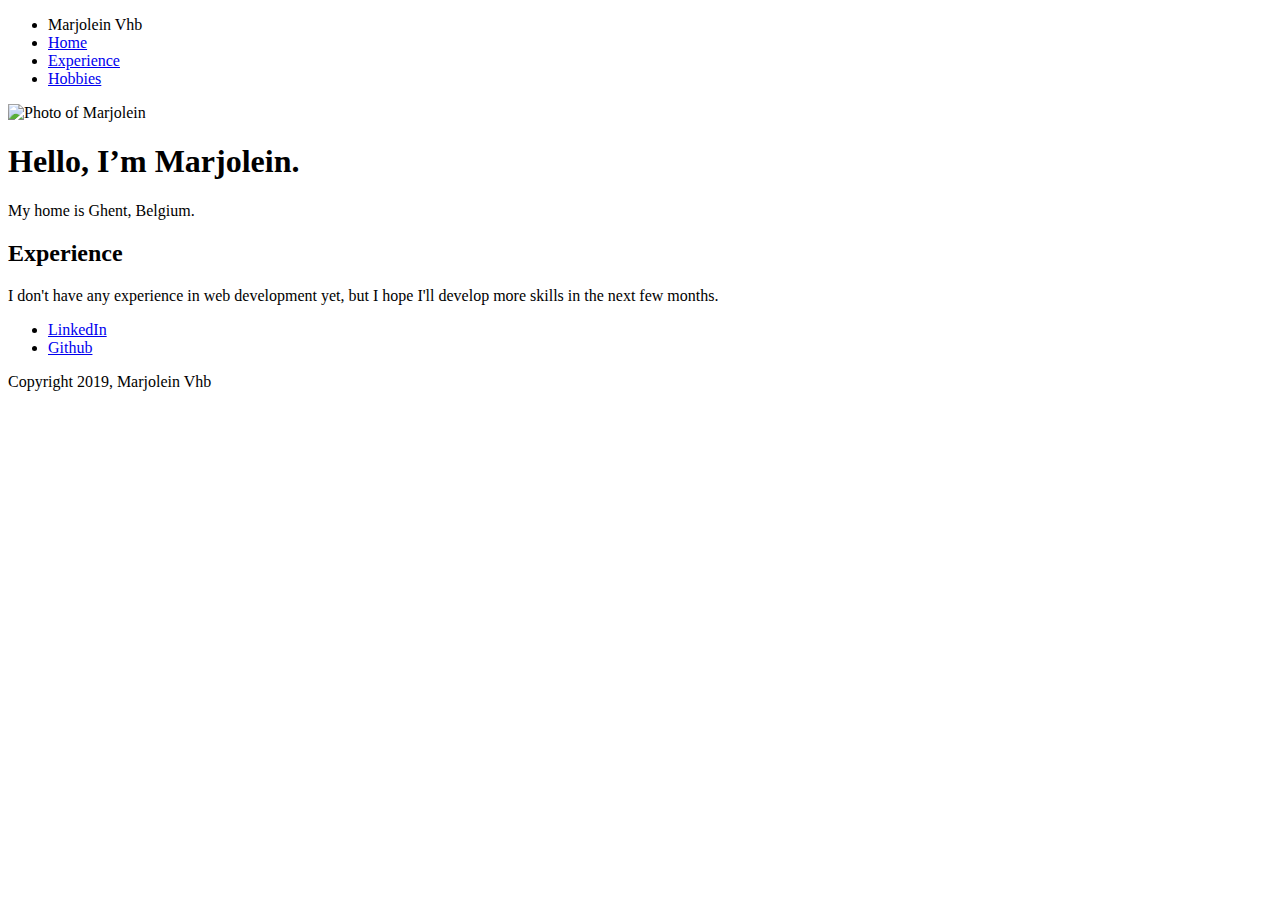
==== experience.html @ 71e5ef38 "Added project files" ====
<!doctype html>
<html lang="en">
<head>
  <meta charset="utf-8">
  <title>Marjolein's Profile</title>
  <meta name="viewport" content="width=device-width, initial-scale=1.0">
  <link rel="stylesheet" href="styles.css">
  <link href="https://fonts.googleapis.com/css?family=Muli%7CRoboto:400,300,500,700,900" rel="stylesheet"></head>
  <body>

    <div class="main-nav">
        <ul class="nav">
          <li class="name">Marjolein Vhb</li>
          <li><a href="C:\Users\marjo\Documents\DevProject\portfolio_update_v1\index.html">Home</a></li>
          <li><a href="#top">Experience</a></li>
          <li><a href="C:\Users\marjo\Documents\DevProject\portfolio_update_v1\hobbies.html">Hobbies</a></li>
        </ul>
    </div>

    <header>
      <img src="C:\Users\marjo\Documents\DevProject\portfolio_update_v1\images\me.jpeg" alt="Photo of Marjolein" class="profile-image">
      <h1 class="tag name">Hello, I’m Marjolein.</h1>
      <p class="tag location">My home is Ghent, Belgium.</p>
    </header>

    <main class="flex">
      <div class="card">
        <h2>Experience</h2>
        <p>I don't have any experience in web development yet, but I hope I'll develop more skills in the next few months.</p>
      </div> 
    </main>
    <footer>
      <ul>
        <li><a href="https://be.linkedin.com/in/marjolein-vanhorenbeeck-2a957097" target="_blank" class="social linkedin">LinkedIn</a></li>
        <li><a href="https://github.com/Maaayyooo" target="_blank" class="social github">Github</a></li>
      </ul>
      <p class="copyright">Copyright 2019, Marjolein Vhb</p>
    </footer>
  </body>
  </html>
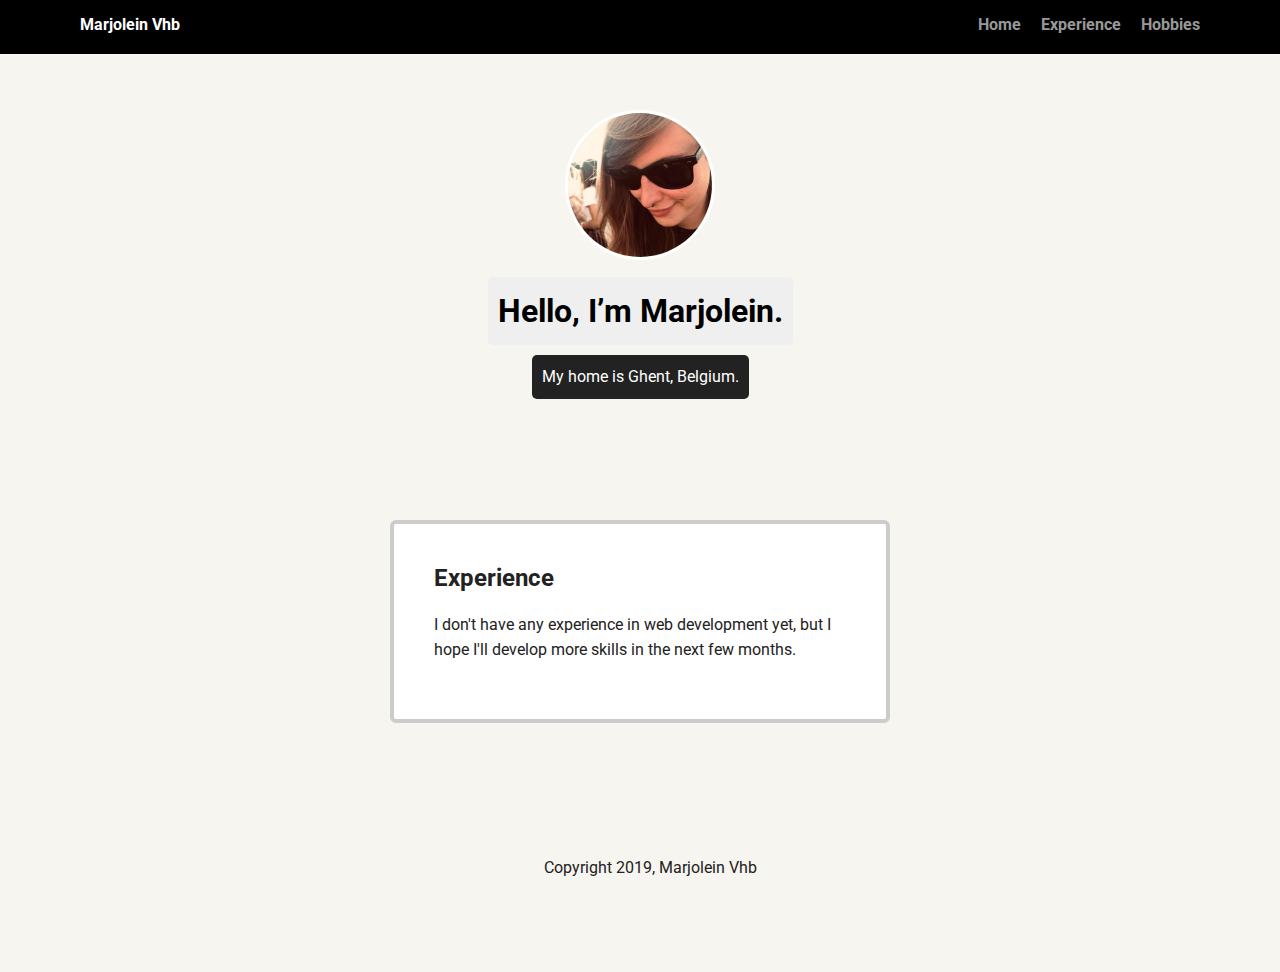
==== commit e0406459: "added changes hobbie page" ====
--- a/experience.html
+++ b/experience.html
@@ -4,27 +4,27 @@
   <meta charset="utf-8">
   <title>Marjolein's Profile</title>
   <meta name="viewport" content="width=device-width, initial-scale=1.0">
-  <link rel="stylesheet" href="styles.css">
+  <link rel="stylesheet" href="css/styles.css">
   <link href="https://fonts.googleapis.com/css?family=Muli%7CRoboto:400,300,500,700,900" rel="stylesheet"></head>
   <body>
 
     <div class="main-nav">
         <ul class="nav">
           <li class="name">Marjolein Vhb</li>
-          <li><a href="C:\Users\marjo\Documents\DevProject\portfolio_update_v1\index.html">Home</a></li>
+          <li><a href="index.html">Home</a></li>
           <li><a href="#top">Experience</a></li>
-          <li><a href="C:\Users\marjo\Documents\DevProject\portfolio_update_v1\hobbies.html">Hobbies</a></li>
+          <li><a href="hobbies.html">Hobbies</a></li>
         </ul>
     </div>
 
     <header>
-      <img src="C:\Users\marjo\Documents\DevProject\portfolio_update_v1\images\me.jpeg" alt="Photo of Marjolein" class="profile-image">
+      <img src="images/me.jpeg" alt="Photo of Marjolein" class="profile-image">
       <h1 class="tag name">Hello, I’m Marjolein.</h1>
       <p class="tag location">My home is Ghent, Belgium.</p>
     </header>
 
     <main class="flex">
-      <div class="card">
+      <div class="experience-card">
         <h2>Experience</h2>
         <p>I don't have any experience in web development yet, but I hope I'll develop more skills in the next few months.</p>
       </div> 
--- a/css/styles.css
+++ b/css/styles.css
@@ -0,0 +1,298 @@
+/* Global Layout Set-up */
+* { 
+  box-sizing: border-box;
+}
+  
+body {
+  margin: 0;
+  padding: 0;
+  text-align: center;
+  font-family: 'Roboto', sans-serif;
+  color: #222;
+  background: #f7f5f0;
+}
+
+/* Link Styles */
+
+a {
+  text-decoration: none;
+  color: #999;
+}
+
+a:hover {
+  color: #6633ff;
+}
+
+/* Section Styles */
+
+.main-nav {
+  width: 100%;
+  background: black;
+  min-height: 30px;
+  padding: 10px;
+  position: fixed;
+  text-align: center;
+}
+
+.nav {
+  display: flex;
+  justify-content: space-around;
+  font-weight: 700;
+  list-style-type: none;
+  margin: 0 auto;
+  padding: 0;
+}
+
+.nav .name {
+    display: block;
+    margin-right: auto;
+    color: white;
+}
+
+.nav li {
+  padding: 5px 10px 10px 10px;
+}
+
+.nav a {
+  transition: all .5s;
+}
+
+.nav a:hover {
+  color: white
+}
+
+header {
+  text-align: center;
+  background: url('C:/Users/marjo/Documents/DevProject/portfolio_update_v1/images/Ghent.jpg') no-repeat top center ;
+  background-size: cover;
+  overflow: hidden;
+  padding-top: 60px;
+}
+
+header {
+  line-height: 1.5;
+}
+
+header .profile-image {
+  margin-top: 50px;
+  width: 150px;
+  height: 150px;
+  border-radius: 50%;
+  border: 3px solid white;
+  transition: all .5s;
+}
+
+header .profile-image:hover {
+  transform: rotateY(180deg);
+}
+
+.tag {
+  background-color: #efefef;
+  color: black;
+  padding: 10px;
+  border-radius: 5px;
+  display: table;
+  margin: 10px auto;
+} 
+
+.location {
+  background-color: #222;
+  color: white;
+}
+
+h1 {
+  margin-left: auto;
+  margin-right: auto;
+  padding: 0;
+  text-align: center;
+  font-family: 'Roboto', sans-serif;
+  color: #222;
+  background: #f7f5f0;
+}
+
+.card {
+  margin: 30px;
+  padding: 20px 40px 40px;
+  max-width: 500px;
+  text-align: left;
+  background: #fff;
+  border-bottom: 4px solid #ccc;
+  border-top: 4px solid #ccc;
+  border-left: 4px solid #ccc;
+  border-right: 4px solid #ccc;
+  border-radius: 6px;
+  transition: all .5s;
+}
+
+.card:hover {
+  border-color: gray;
+  transform: scale(1.2);
+}
+
+.experience-card {
+  margin: 30px;
+  padding: 20px 40px 40px;
+  max-width: 500px;
+  text-align: left;
+  background: #fff;
+  border-bottom: 4px solid #ccc;
+  border-top: 4px solid #ccc;
+  border-left: 4px solid #ccc;
+  border-right: 4px solid #ccc;
+  border-radius: 6px;
+}
+
+.experience-card:hover {
+  border-color: gray;
+  transform: scale(1.2);
+}
+
+ul.skills {
+  padding: 0;
+  text-align: center;
+}
+
+.skills li {
+  border-radius: 6px;
+  display: inline-block;
+  background: #ff9904;
+  color: white;
+  padding: 5px 10px;
+  margin: 2px;
+}
+
+.skills li:nth-child(odd) {
+  background: #0399ff;
+}
+
+footer {
+  width: 100%;
+  min-height: 30px;
+  padding: 20px 0 40px 20px;
+}
+
+footer .copyright {
+  top: -8px;
+  font-size: .75em;
+}
+
+footer ul {
+  list-style-type: none;
+  margin: 0;
+  padding: 0;
+}
+
+footer ul li {
+  display: inline-block;
+}
+
+a.social {
+  display: inline-block;
+  text-indent: -9999px;
+  margin-left: 5px;
+  width: 30px;
+  height: 30px;
+  background-size: 30px 30px;
+  opacity: .4;
+  transition: all .5s;
+}
+
+a.twitter {
+  background-image: url(images/twitter.svg);
+}
+
+a.linkedin {
+  background-image: url(images/linkedin.svg);
+}
+
+a.github {
+  background-image: url(images/github.svg);
+}
+
+a.social:hover {
+  opacity: 1;
+}
+
+.clearfix {
+  clear: both;
+}
+
+/* Section styles for hobbies */
+
+.flex-container{
+  display: flex;
+  position: relative;
+  width: 100%;
+  flex-direction: row;
+  justify-content: space-around;
+  margin-top: 30px;
+}
+
+.flex-items{
+  margin: 0 auto;
+  text-align: center;
+}
+
+.container{
+  display: flex;
+  position: relative;
+  max-width: 2000px;
+  margin-top: 30px;
+}
+
+.image{
+  display: inline-block;
+  max-width: 400px;
+  margin: 0 auto;
+  text-align: center;
+  border-bottom: 4px solid #ccc;
+  border-top: 4px solid #ccc;
+  border-left: 4px solid #ccc;
+  border-right: 4px solid #ccc;
+  border-radius: 6px;
+  transition: all .5s;
+}
+
+.image:hover,
+.image:focus {
+    transform: scale(1.2);
+    transition: transform .4s ease-in-out;
+}
+
+/* Styles for larger screens */
+@media screen and (min-width: 720px) {
+  
+  .flex {
+      display: -ms-flexbox;      /* TWEENER - IE 10 */
+      display: flex; 
+      max-width: 1200px;
+      -ms-flex-pack: distribute;
+      justify-content: space-around;
+      margin: 0 auto;
+  }
+
+  header {
+    min-height: 470px;
+  }
+
+  .nav {
+    max-width: 1200px;
+    padding: 0 30px;
+  }
+
+  
+  main {
+    padding-top: 20px;
+  }
+
+  main p {
+    line-height: 1.6em;
+  }
+
+  footer {
+    font-size: 1.3em;
+    max-width: 1200px;
+    margin: 40px auto;
+  }
+}
+
